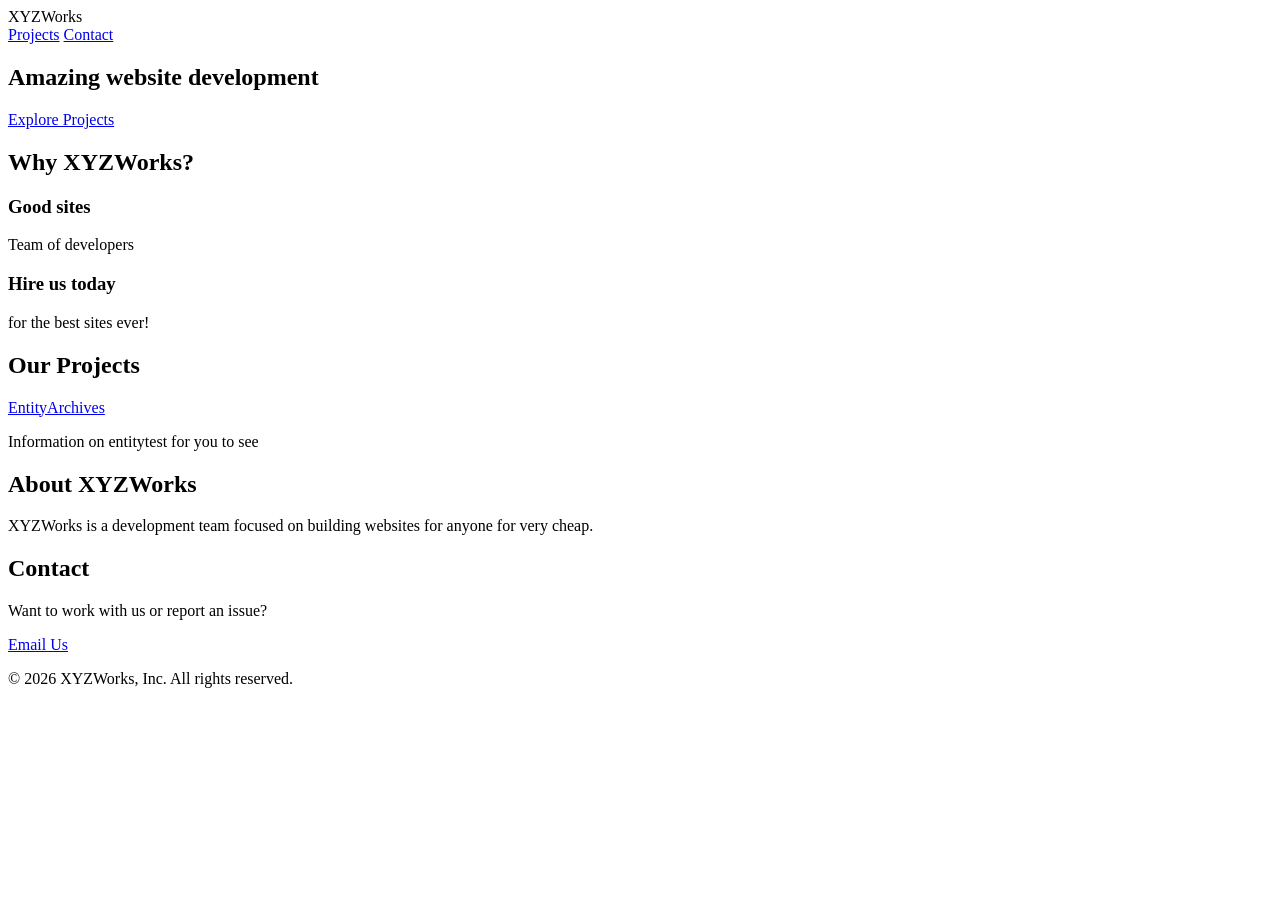
==== index.html @ 1e6da3a5 "Create index.html" ====
<!DOCTYPE html>
<html lang="en">
<head>
  <meta charset="UTF-8" />
  <meta name="viewport" content="width=device-width, initial-scale=1.0"/>
  <title>XYZWorks, Inc.</title>
  <link rel="stylesheet" href="style.css">
</head>

<body>
  <header>
    <div class="logo">XYZWorks</div>
    <nav>
      <a href="#projects">Projects</a>
      <a href="#contact">Contact</a>
    </nav>
  </header>

  <section class="hero">
    <h1>Amazing website development</h1>
    <a href="#projects" class="btn">Explore Projects</a>
  </section>

  <section id="projects" class="features">
    <h2>Why XYZWorks?</h2>
    <div class="grid">
      <div class="card">
        <h3>Good sites</h3>
        <p>Team of developers</p>
      </div>
      <div class="card">
        <h3> Hire us today</h3>
        <p>for the best sites ever!</p>
      </div>
    </div>
  </section>

  <section id="projects" class="extensions">
    <h2>Our Projects</h2>

    <div class="extension-card">
       <a href="https://entityarchives.lol">EntityArchives</a>
      <p>Information on entitytest for you to see</p>
    </div>
  </section>

  <section id="about" class="about">
    <h2>About XYZWorks</h2>
    <p>
      XYZWorks is a development team focused on building websites for anyone for very cheap.
    </p>
  </section>

  <section id="contact" class="contact">
    <h2>Contact</h2>
    <p>Want to work with us or report an issue?</p>
    <a href="mailto:xyzworks@entityarchives.lol" class="btn">Email Us</a>
  </section>

  <footer>
    <p>© 2026 XYZWorks, Inc. All rights reserved.</p>
  </footer>

  <script src="script.js"></script>
</body>
</html>
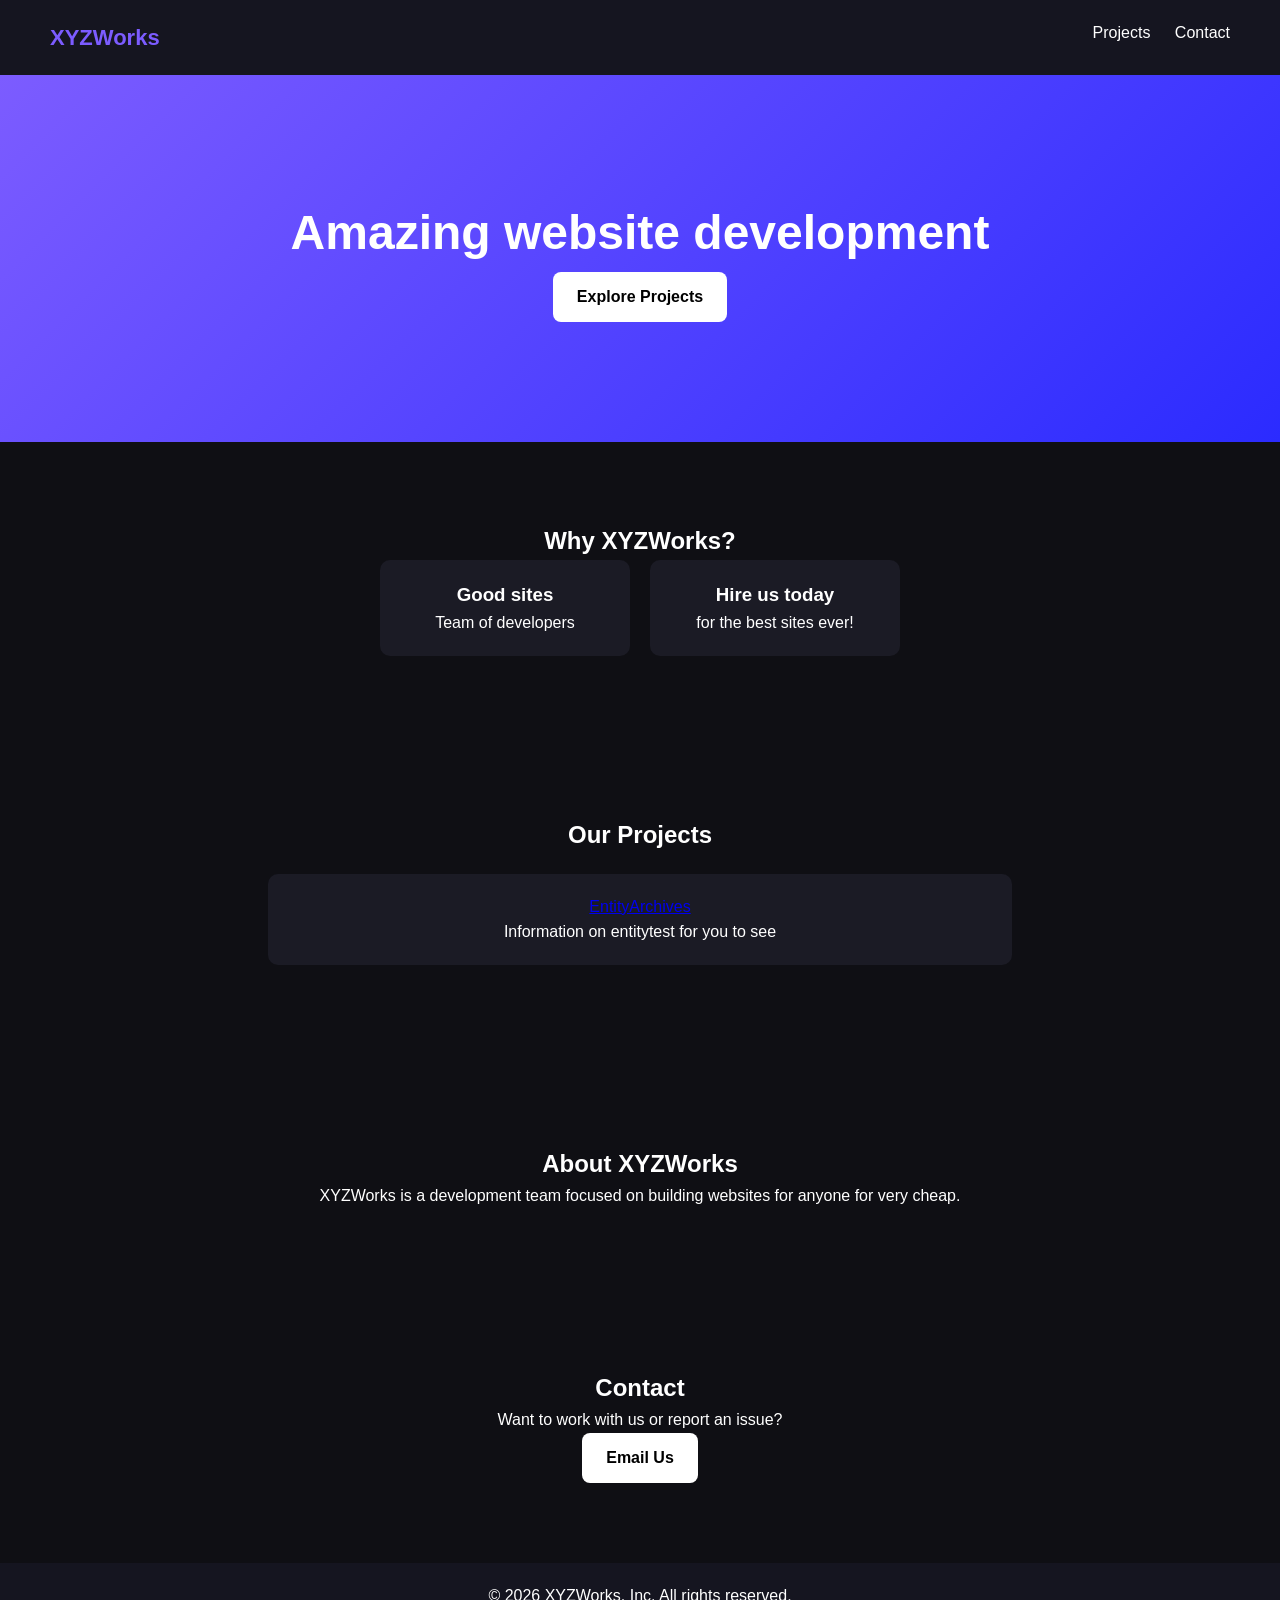
==== commit 662ea0d4: "Update index.html" ====
--- a/index.html
+++ b/index.html
@@ -54,7 +54,7 @@
   <section id="contact" class="contact">
     <h2>Contact</h2>
     <p>Want to work with us or report an issue?</p>
-    <a href="mailto:xyzworks@entityarchives.lol" class="btn">Email Us</a>
+    <a href="mailto:hello@xyzworks.lol" class="btn">Email Us</a>
   </section>
 
   <footer>
--- a/style.css
+++ b/style.css
@@ -0,0 +1,97 @@
+* {
+  margin: 0;
+  padding: 0;
+  box-sizing: border-box;
+  font-family: Arial, sans-serif;
+}
+
+body {
+  background: #0f0f14;
+  color: white;
+  line-height: 1.6;
+}
+
+/* Header */
+header {
+  display: flex;
+  justify-content: space-between;
+  padding: 20px 50px;
+  background: #151520;
+  position: sticky;
+  top: 0;
+}
+
+.logo {
+  font-weight: bold;
+  font-size: 22px;
+  color: #7c5cff;
+}
+
+nav a {
+  margin-left: 20px;
+  color: white;
+  text-decoration: none;
+}
+
+nav a:hover {
+  color: #7c5cff;
+}
+
+/* Hero */
+.hero {
+  text-align: center;
+  padding: 120px 20px;
+  background: linear-gradient(135deg, #7c5cff, #2b2bff);
+}
+
+.hero h1 {
+  font-size: 48px;
+}
+
+.hero p {
+  margin: 20px 0;
+}
+
+.btn {
+  display: inline-block;
+  padding: 12px 24px;
+  background: white;
+  color: black;
+  border-radius: 8px;
+  text-decoration: none;
+  font-weight: bold;
+}
+
+/* Sections */
+section {
+  padding: 80px 20px;
+  text-align: center;
+}
+
+.features .grid {
+  display: flex;
+  justify-content: center;
+  gap: 20px;
+  flex-wrap: wrap;
+}
+
+.card {
+  background: #1b1b25;
+  padding: 20px;
+  width: 250px;
+  border-radius: 10px;
+}
+
+.extension-card {
+  background: #1b1b25;
+  margin: 20px auto;
+  padding: 20px;
+  width: 60%;
+  border-radius: 10px;
+}
+
+footer {
+  text-align: center;
+  padding: 20px;
+  background: #151520;
+}
